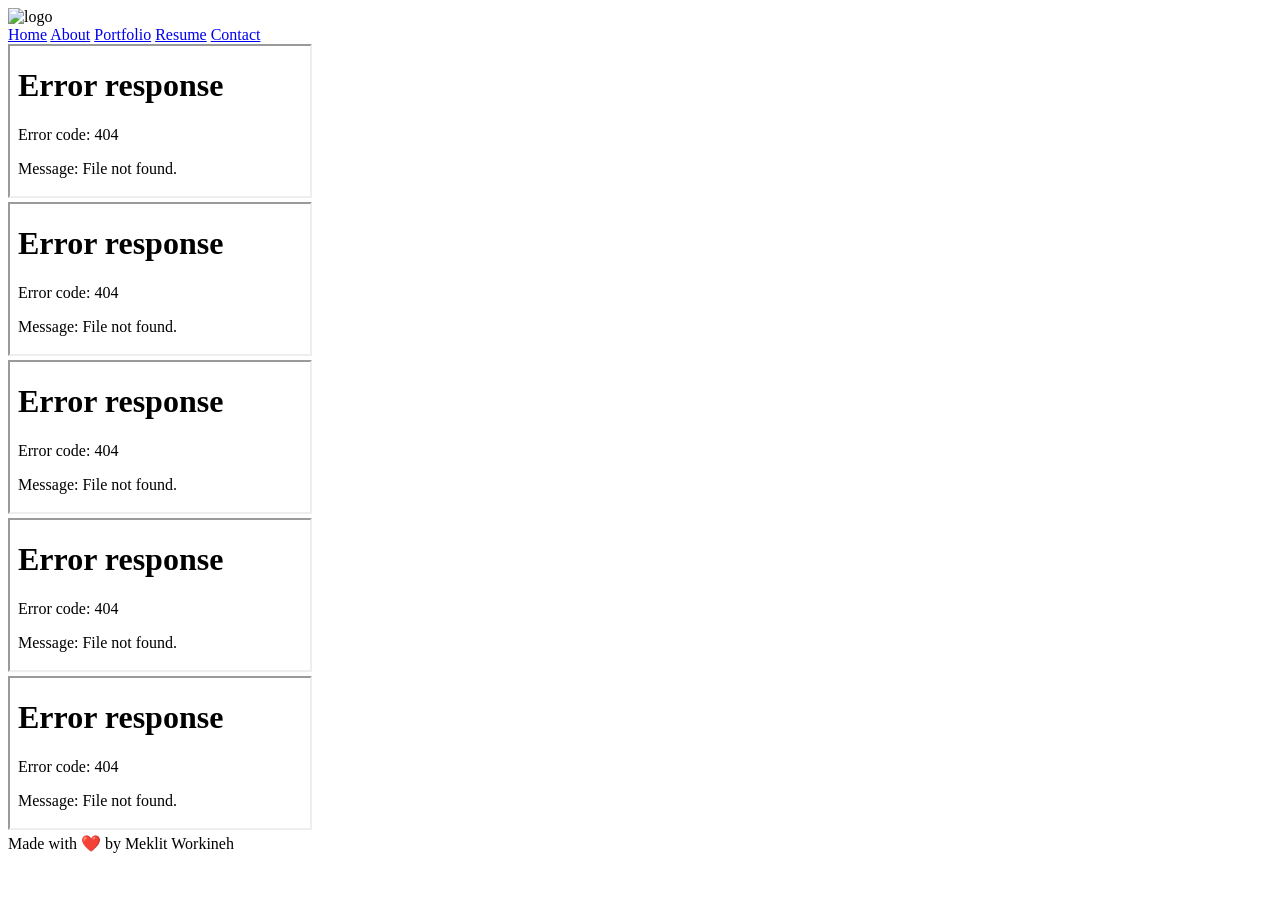
==== src/Index.html @ 6d0dae46 "Create Index.html" ====
<!DOCTYPE html>
<html lang="en">
  <head>
    <meta charset="UTF-8" />
    <meta name="viewport" content="width=device-width, initial-scale=1.0" />
    <title>👩🏾‍💻Meklit Workineh</title>
  </head>
  <body>
    <header>
      <div class="logo">
        <img src="Images/logo.png" alt="logo" />
      </div>
      <nav>
        <a href="#home" class="active">Home</a>
        <a href="#about">About</a>
        <a href="#portfolio">Portfolio</a>
        <a href="#resume">Resume</a>
        <a href="#contact">Contact</a>
      </nav>
    </header>

    <!-- Scrollable Sections with Embedded Pages -->
    <section id="home">
      <iframe src="home.html"></iframe>
    </section>
    <section id="about">
      <iframe src="about.html"></iframe>
    </section>
    <section id="portfolio">
      <iframe src="portfolio.html"></iframe>
    </section>
    <section id="resume">
      <iframe src="resume.html"></iframe>
    </section>
    <section id="contact">
      <iframe src="contact.html"></iframe>
    </section>

    <footer>Made with ❤️ by Meklit Workineh</footer>
  </body>
</html>
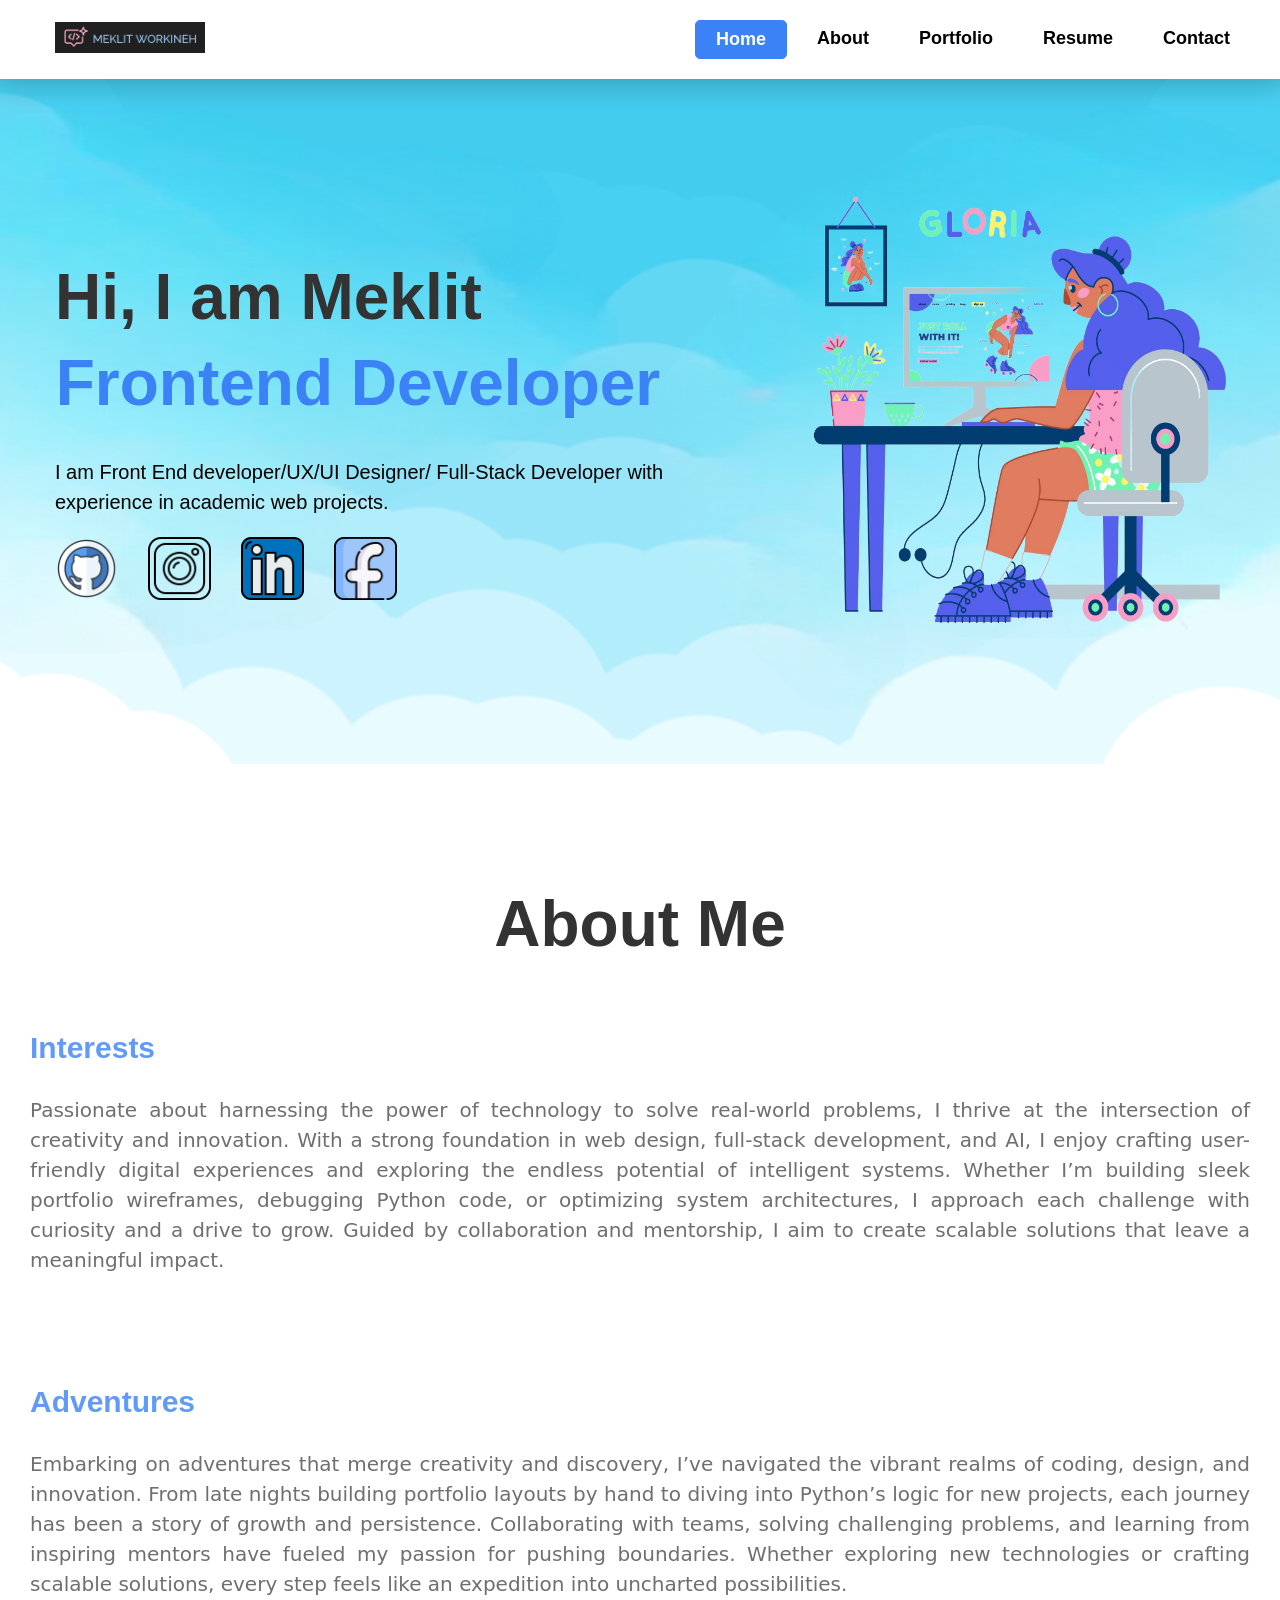
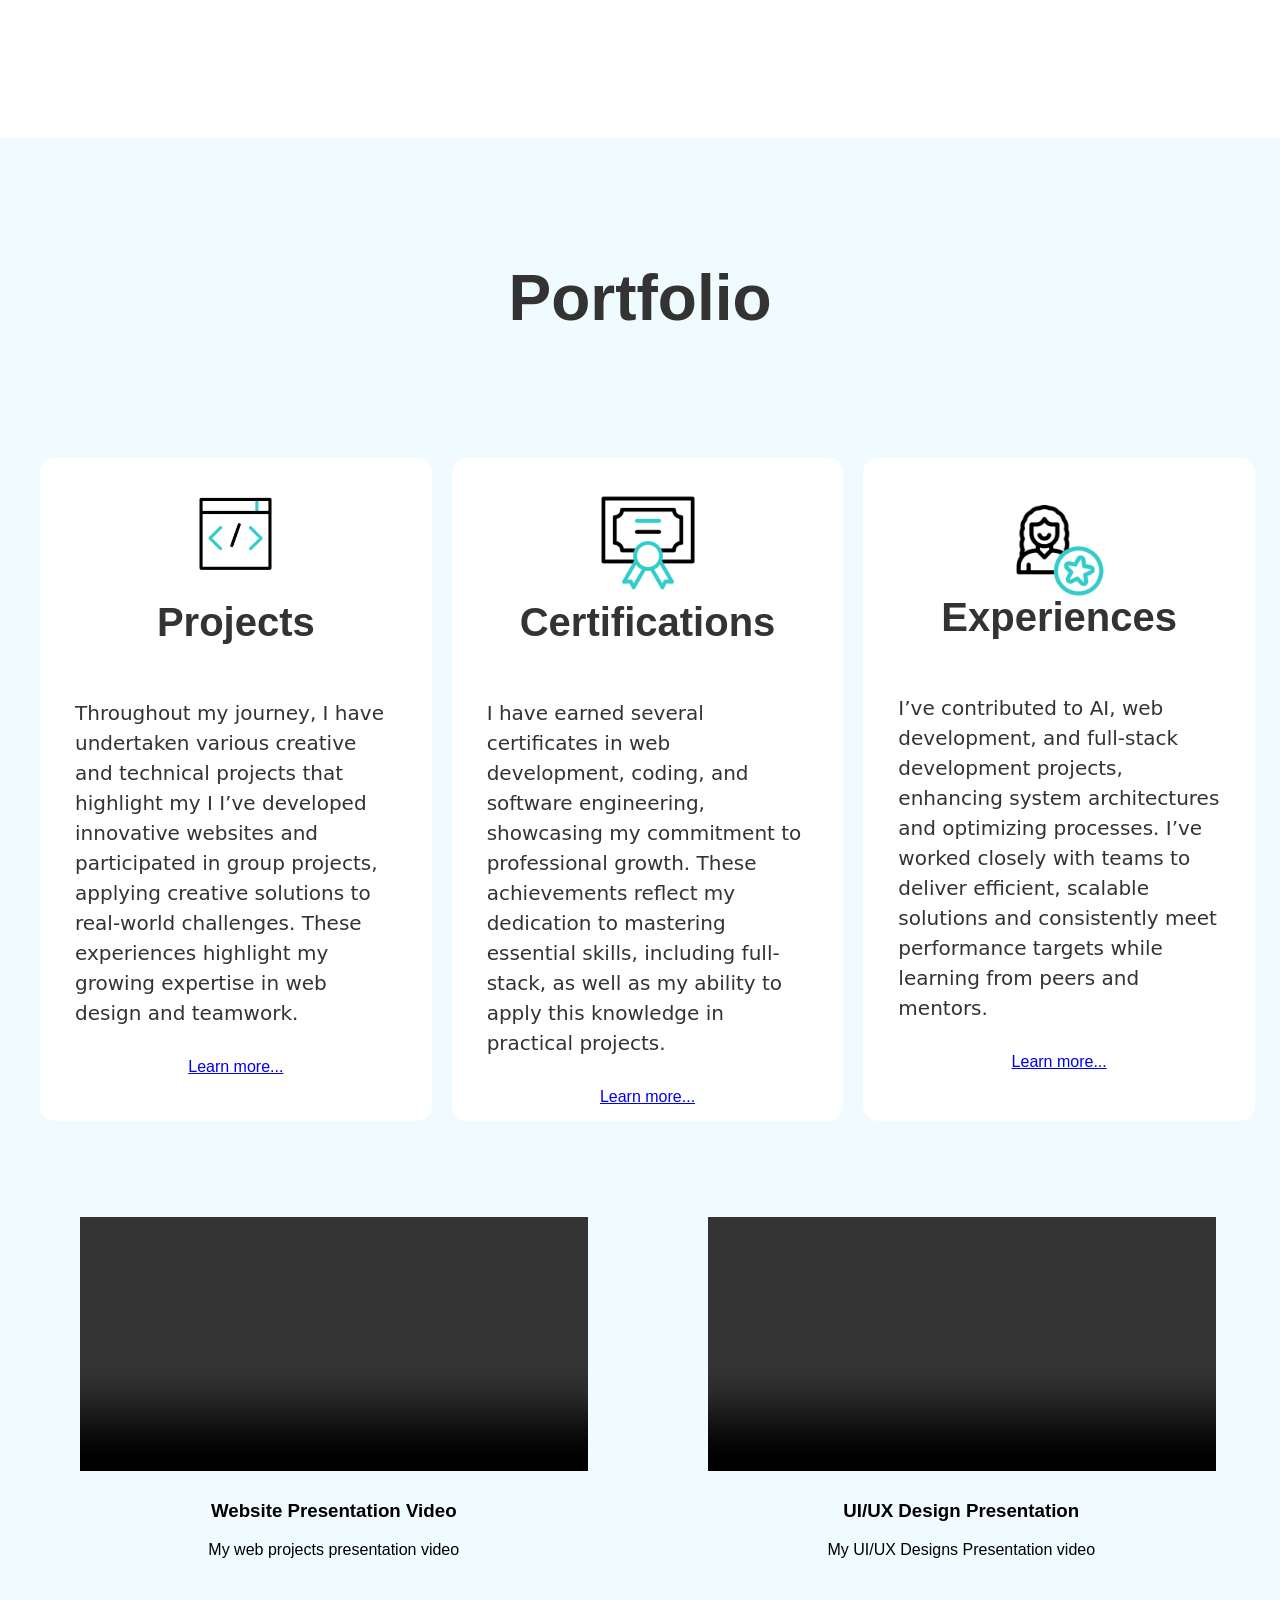
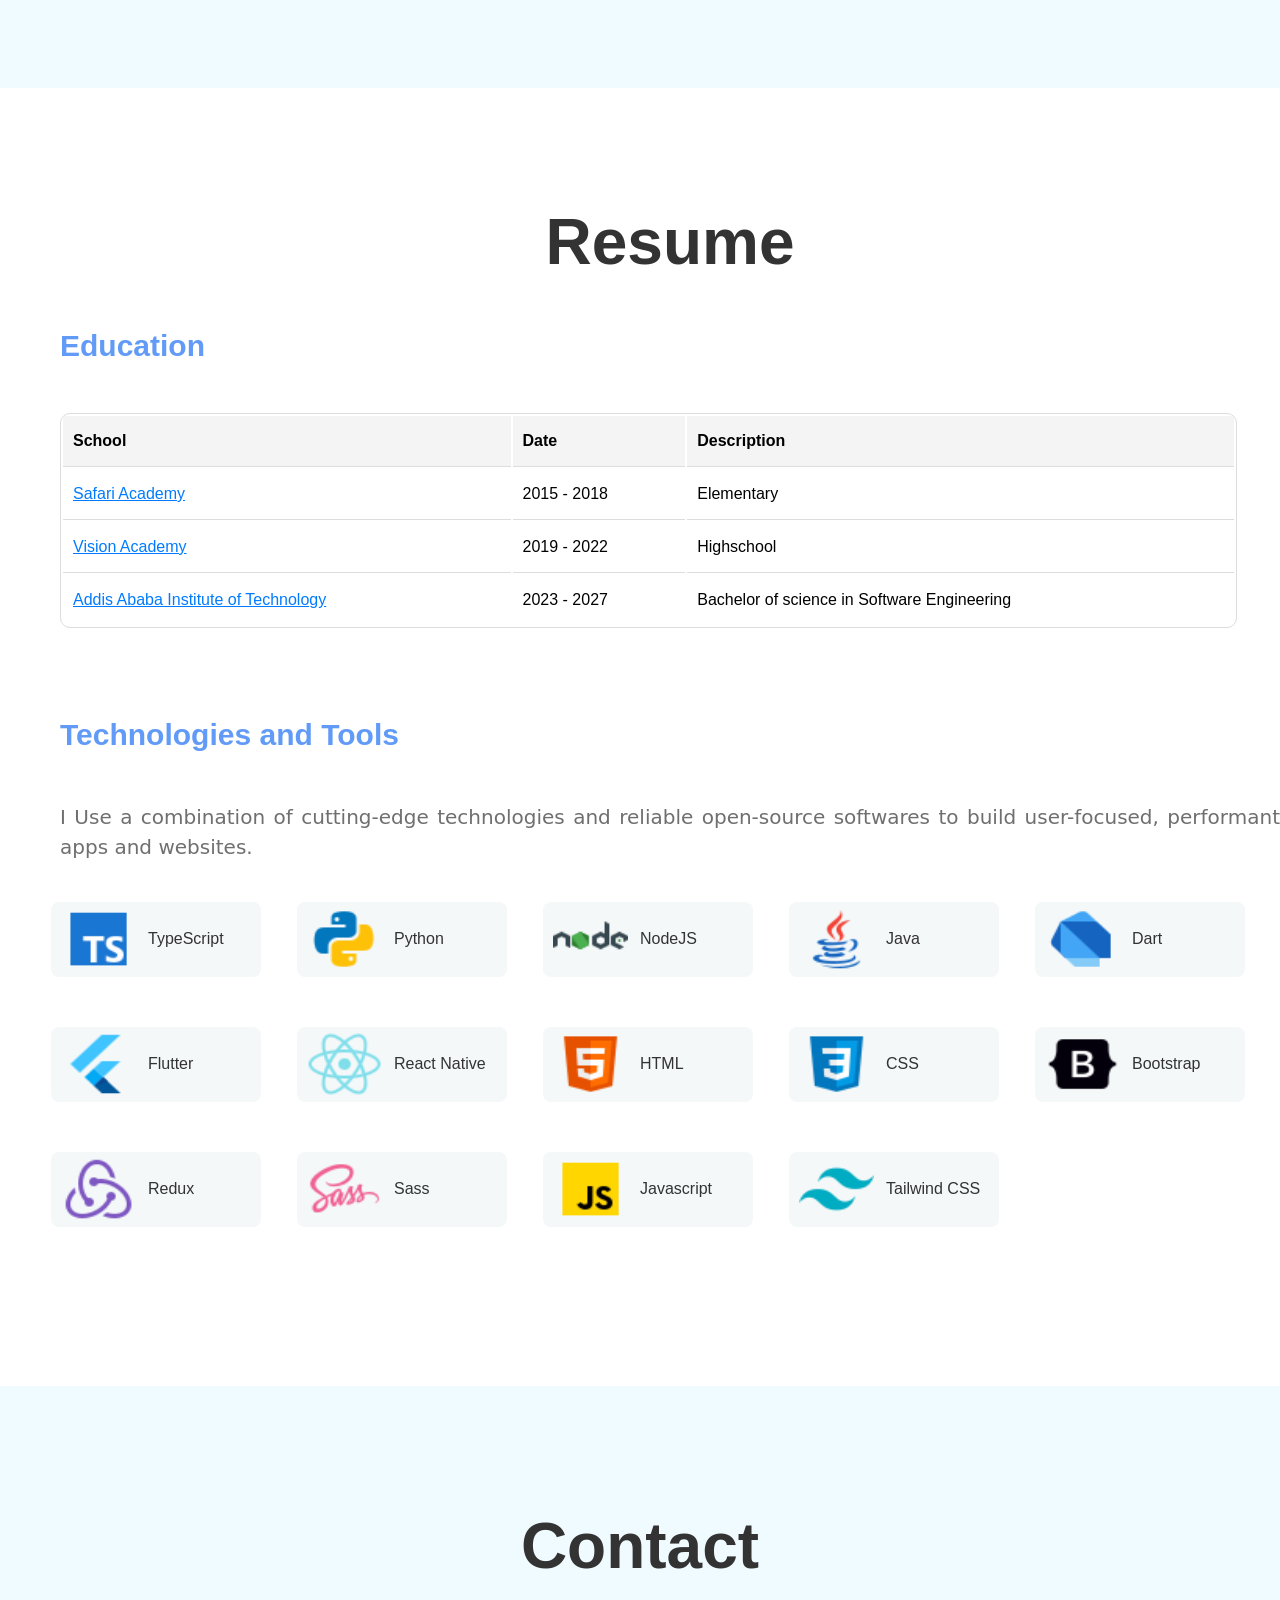
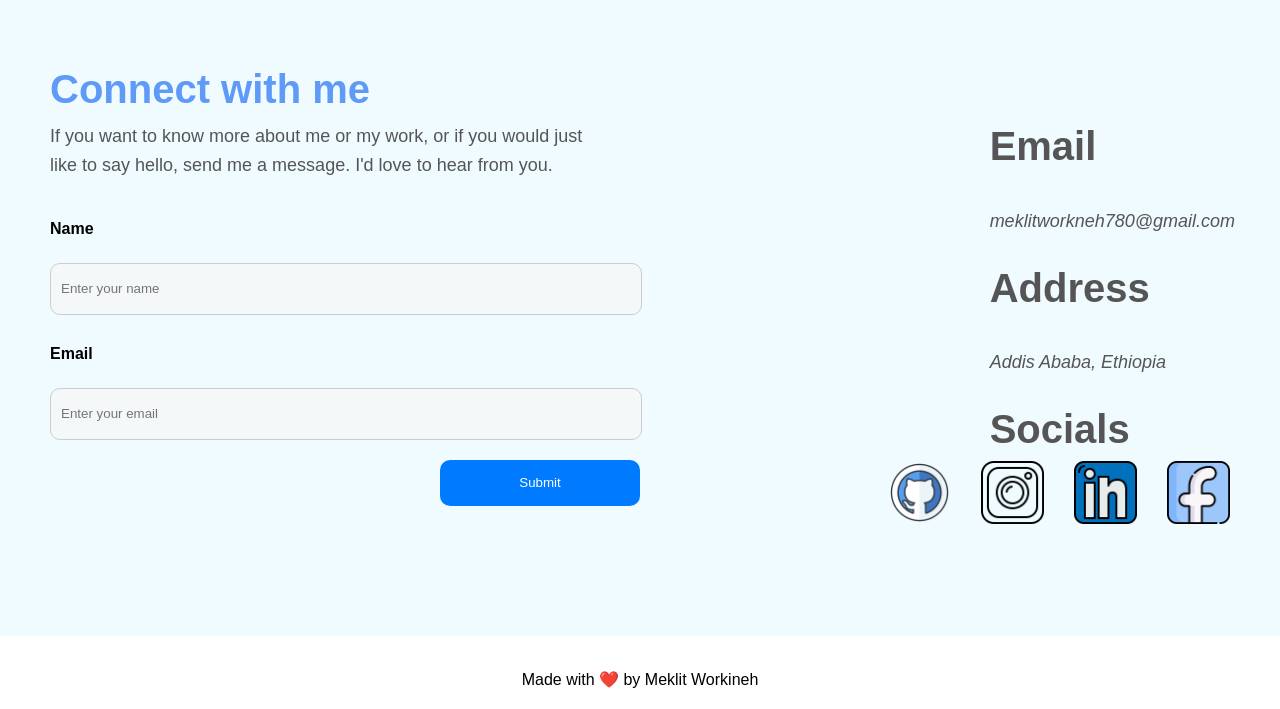
==== commit aef7c923: "Updated portfolio files and added new features" ====
--- a/src/Index.html
+++ b/src/Index.html
@@ -4,6 +4,7 @@
     <meta charset="UTF-8" />
     <meta name="viewport" content="width=device-width, initial-scale=1.0" />
     <title>👩🏾‍💻Meklit Workineh</title>
+    <link rel="stylesheet" href="css/index.css" />
   </head>
   <body>
     <header>
@@ -17,25 +18,39 @@
         <a href="#resume">Resume</a>
         <a href="#contact">Contact</a>
       </nav>
+      <div class="hamburger">
+        <span></span>
+        <span></span>
+        <span></span>
+      </div>
+      <div class="mobile-nav">
+        <a href="#home" class="active">Home</a>
+        <a href="#about">About</a>
+        <a href="#portfolio">Portfolio</a>
+        <a href="#resume">Resume</a>
+        <a href="#contact">Contact</a>
+      </div>
     </header>
 
     <!-- Scrollable Sections with Embedded Pages -->
     <section id="home">
-      <iframe src="home.html"></iframe>
+      <iframe src="home.html" width="100%" height="700"></iframe>
     </section>
     <section id="about">
-      <iframe src="about.html"></iframe>
+      <iframe src="about.html" width="100%" height="820"></iframe>
     </section>
     <section id="portfolio">
-      <iframe src="portfolio.html"></iframe>
+      <iframe src="portfolio.html" width="100%" height="1550"></iframe>
     </section>
     <section id="resume">
-      <iframe src="resume.html"></iframe>
+      <iframe src="resume.html" width="100%" height="1150"></iframe>
     </section>
     <section id="contact">
-      <iframe src="contact.html"></iframe>
+      <iframe src="contact.html" width="100%" height="850"></iframe>
     </section>
 
     <footer>Made with ❤️ by Meklit Workineh</footer>
+
+    <script src="JS/index.js"></script>
   </body>
 </html>
--- a/src/css/index.css
+++ b/src/css/index.css
@@ -0,0 +1,133 @@
+body {
+  font-family: Arial, sans-serif;
+  margin: 0;
+  scroll-behavior: smooth;
+}
+.logo img {
+  width: 150px;
+  height: auto;
+  padding-left: 55px;
+}
+header {
+  display: flex;
+  justify-content: space-between;
+  align-items: center;
+  background-color: white;
+  padding-top: 20px;
+  padding-bottom: 20px;
+  position: fixed;
+  top: 0;
+  width: 100%;
+  z-index: 1000;
+  box-shadow: 0 15px 20px rgba(0, 0, 0, 0.1);
+  font-weight: bold;
+}
+header nav {
+  display: flex;
+  gap: 10px;
+  padding-right: 30px;
+  flex-wrap: wrap;
+}
+header nav a {
+  text-decoration: none;
+  color: black;
+  padding: 8px 20px;
+  border-radius: 5px;
+  font-size: 18px;
+}
+header nav a.active {
+  border: 1px solid #3b82f6;
+  background-color: #3b82f6;
+  color: white;
+}
+header nav a:hover {
+  border: 1px solid #3b82f6;
+  background-color: #3b82f6;
+  color: white;
+}
+.hamburger {
+  display: none;
+  flex-direction: column;
+  gap: 5px;
+  cursor: pointer;
+  padding-right: 50px;
+  transition: transform 0.3s ease;
+}
+.hamburger span {
+  width: 25px;
+  height: 3px;
+  background-color: black;
+  border-radius: 3px;
+  transition: all 0.3s ease;
+}
+.hamburger.open span:nth-child(1) {
+  transform: rotate(45deg) translate(5px, 5px);
+}
+.hamburger.open span:nth-child(2) {
+  opacity: 0;
+}
+.hamburger.open span:nth-child(3) {
+  transform: rotate(-45deg) translate(5px, -5px);
+}
+.mobile-nav {
+  display: none;
+  flex-direction: column;
+  gap: 10px;
+  background-color: white;
+  position: absolute;
+  top: 70px;
+  right: 15px;
+  padding: 10px;
+  box-shadow: 0 4px 8px rgba(0, 0, 0, 0.1);
+  z-index: 1000;
+  width: 150px;
+  transition: all 0.3s ease;
+}
+.mobile-nav a {
+  padding: 10px;
+  border-radius: 5px;
+  text-align: center;
+  color: black;
+  text-decoration: none;
+}
+.mobile-nav a.active {
+  border: 1px solid #3b82f6;
+  background-color: #3b82f6;
+  color: white;
+}
+.mobile-nav a:hover {
+  border: 1px solid #3b82f6;
+  background-color: #3b82f6;
+  color: white;
+}
+
+@media (max-width: 768px) {
+  header nav {
+    display: none;
+  }
+  .hamburger {
+    display: flex;
+  }
+  header nav a {
+    font-size: 14px;
+  }
+}
+@media (min-width: 769px) {
+  .mobile-nav {
+    display: none !important;
+  }
+}
+section {
+  padding: 0;
+  margin-top: 70px;
+}
+section iframe {
+  width: 100%;
+  border: none;
+}
+footer {
+  text-align: center;
+  padding: 20px;
+  background-color: white;
+  margin-top: 10px;
+}
